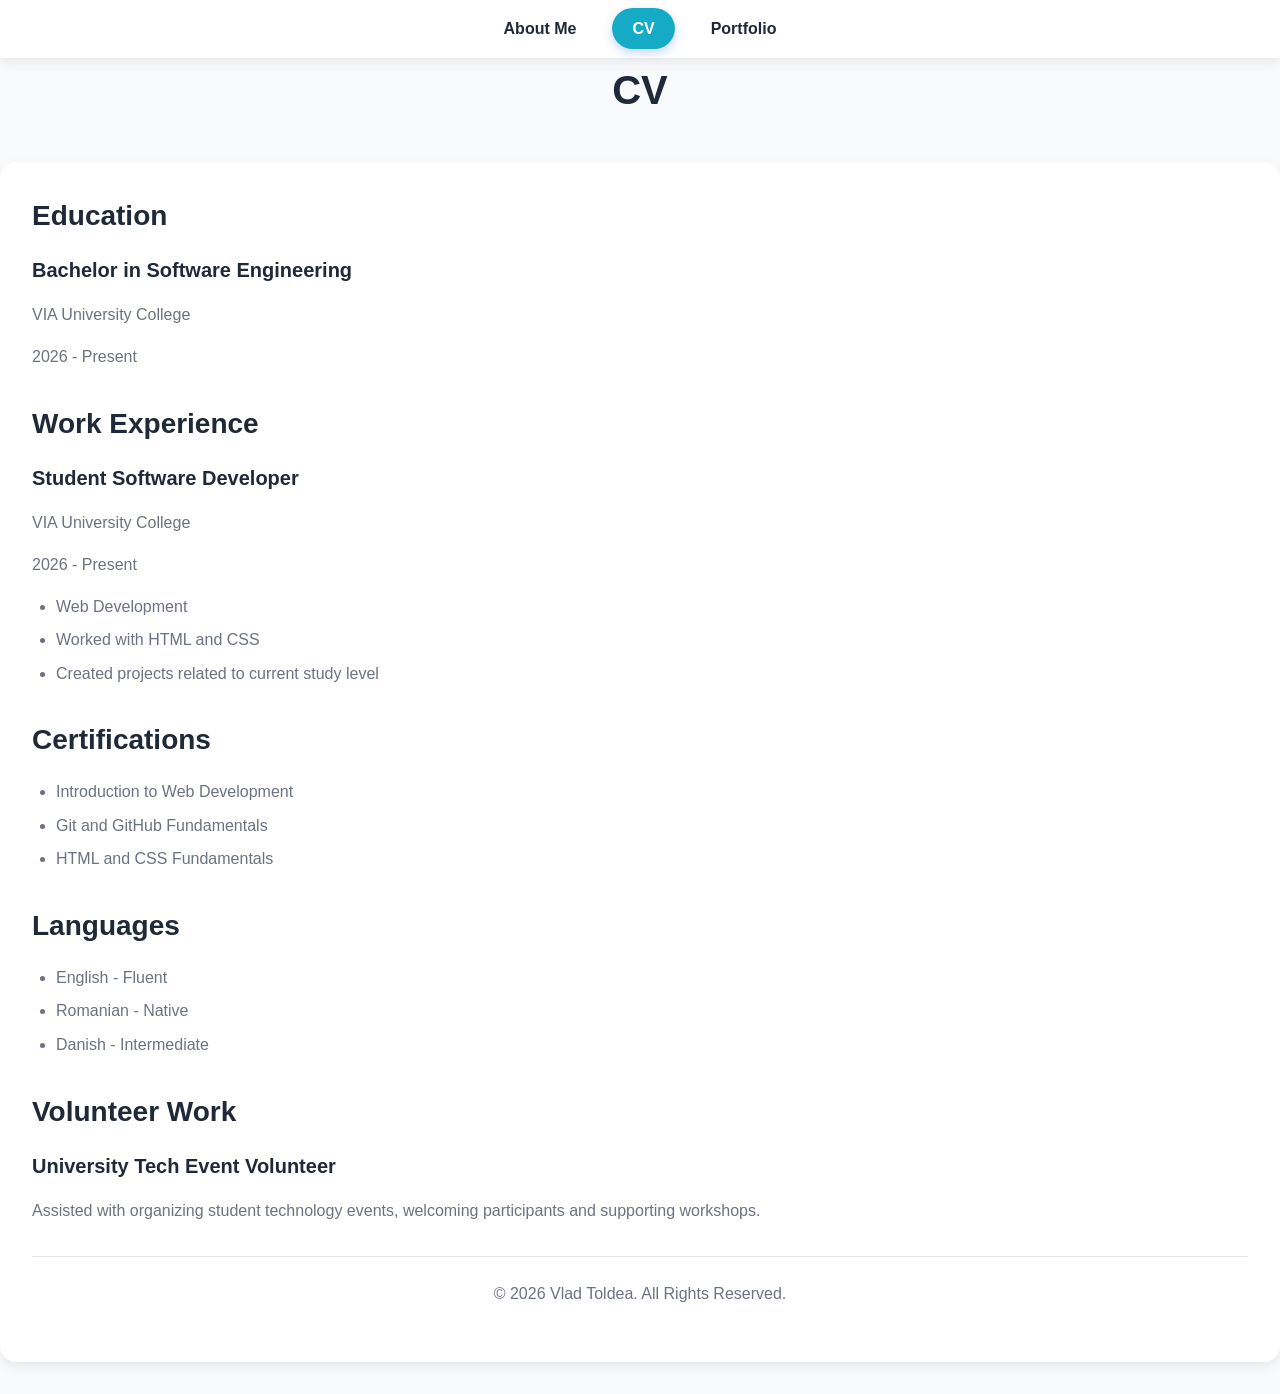
==== cv.html @ 30fdbcb8 "initial commit" ====
<!doctype html>
<html lang="en">
  <head>
    <meta charset="UTF-8" />
    <meta name="viewport" content="width=device-width, initial-scale=1.0" />
    <title>CV | Vlad Toldea</title>
    <link rel="stylesheet" href="css/style.css" />
  </head>
  <body>
    <header>
      <nav>
        <ul>
          <li><a href="about-me.html">About Me</a></li>
          <li><a href="cv.html" class="active">CV</a></li>
          <li><a href="portfolio.html">Portfolio</a></li>
        </ul>
      </nav>
    </header>

<section class="page-header">
<h1>CV</h1>
</section>
<section class="card">

      <section>
        <h2>Education</h2>

        <article>
          <h3>Bachelor in Software Engineering</h3>
          <p>VIA University College</p>
          <p>2026 - Present</p>
        </article>
      </section>

      <section>
        <h2>Work Experience</h2>

        <article>
          <h3>Student Software Developer</h3>
          <p>VIA University College</p>
          <p>2026 - Present</p>
          <ul>
            <li>Web Development</li>
            <li>Worked with HTML and CSS</li>
            <li>Created projects related to current study level</li>
          </ul>
        </article>
      </section>

      <section>
        <h2>Certifications</h2>

        <ul>
          <li>Introduction to Web Development</li>
          <li>Git and GitHub Fundamentals</li>
          <li>HTML and CSS Fundamentals</li>
        </ul>
      </section>

      <section>
        <h2>Languages</h2>

        <ul>
          <li>English - Fluent</li>
          <li>Romanian - Native</li>
          <li>Danish - Intermediate</li>
        </ul>
      </section>

      <section>
        <h2>Volunteer Work</h2>

        <article>
          <h3>University Tech Event Volunteer</h3>
          <p>
            Assisted with organizing student technology events, welcoming
            participants and supporting workshops.
          </p>
        </article>
      </section>
    </main>

    <footer>
      <p>&copy; 2026 Vlad Toldea. All Rights Reserved.</p>
    </footer>
  </body>
</html>
---- css/style.css ----
* {
  margin: 0;
  padding: 0;
  box-sizing: border-box;
}

/* =========================
VARIABLES
========================= */

:root {
  --primary: #15abc6;
  --primary-dark: #16abc6;
  --background: #f8fafc;
  --surface: #ffffff;
  --text: #1f2937;
  --text-light: #6b7280;
  --border: #e5e7eb;
  --shadow: 0 4px 12px rgba(0, 0, 0, 0.08);
}

/* =========================
BASE STYLES
========================= */

html {
  scroll-behavior: smooth;
}

body {
  font-family: "Segoe UI", Arial, sans-serif;
  line-height: 1.6;
  color: var(--text);
  background-color: var(--background);

  min-height: 100vh;
  display: flex;
  flex-direction: column;
}

main {
  width: min(1100px, 90%);
  margin: 2rem auto;
  flex: 1;
}

section {
  margin-bottom: 2rem;
}

img {
  max-width: 100%;
  display: block;
}

a {
  transition: all 0.3s ease;
}

/* =========================
TYPOGRAPHY
========================= */

h1,
h2,
h3 {
  color: var(--text);
  margin-bottom: 1rem;
  font-weight: 600;
}

h1 {
  font-size: 2.5rem;
}

h2 {
  font-size: 1.75rem;
}

h3 {
  font-size: 1.25rem;
}

p {
  color: var(--text-light);
  margin-bottom: 1rem;
}

ul {
  padding-left: 1.5rem;
}

li {
  color: var(--text-light);
  margin-bottom: 0.5rem;
}

/* =========================
REUSABLE COMPONENTS
========================= */

.card {
  background-color: var(--surface);
  padding: 2rem;
  border-radius: 16px;
  box-shadow: var(--shadow);
}

.page-header {
  text-align: center;
  margin-bottom: 2rem;
}

.page-header h1 {
  margin-bottom: 0.5rem;
}

.page-header p {
  margin-bottom: 0;
}

/* =========================
NAVIGATION
========================= */

header {
  position: sticky;
  top: 0;
  z-index: 1000;

  background-color: var(--surface);
  box-shadow: var(--shadow);
}

nav {
  max-width: 1100px;
  margin: 0 auto;
}

nav ul {
  list-style: none;

  display: flex;
  justify-content: center;
  align-items: center;
  flex-wrap: wrap;

  gap: 1rem;
  padding: 1rem;
}

nav li {
  margin: 0;
}

nav a {
  text-decoration: none;
  color: var(--text);

  font-weight: 600;

  padding: 0.75rem 1.25rem;
  border-radius: 999px;
}

nav a:hover,
nav a:focus {
  background-color: var(--primary);
  color: white;
}

/* Active page */

nav a.active {
  background-color: var(--primary);
  color: white;
  box-shadow: 0 4px 10px rgba(37, 99, 235, 0.25);
}

nav a.active:hover {
  background-color: var(--primary-dark);
}

/* =========================
ABOUT PAGE
========================= */

.about-container {
  display: flex;
  align-items: center;
  gap: 3rem;
}

.about-container figure {
  flex-shrink: 0;
}

.about-container img {
  width: 250px;
  height: 250px;
  object-fit: cover;

  border-radius: 50%;
  border: 4px solid var(--primary);
}

.about-container article {
  flex: 1;
}

/* =========================
CV PAGE
========================= */

main section article {
  margin-top: 1rem;
}

/* =========================
PORTFOLIO PAGE
========================= */

.projects-grid {
  display: grid;
  gap: 1.5rem;
}

.project-card {
  background-color: var(--surface);
  padding: 1.5rem;
  border-radius: 16px;
  box-shadow: var(--shadow);

  display: flex;
  flex-direction: column;

  transition: transform 0.3s ease;
}

.project-card:hover {
  transform: translateY(-5px);
}

.project-card img {
  width: 100%;
  height: 220px;
  object-fit: cover;

  border-radius: 10px;
  margin-bottom: 1rem;
}

.project-card h2 {
  margin-bottom: 0.75rem;
}

.project-card p {
  margin-bottom: 0.75rem;
}

.project-card a {
  align-self: flex-start;

  background-color: var(--primary);
  color: white;
  text-decoration: none;

  padding: 0.75rem 1.25rem;
  border-radius: 8px;

  font-weight: 600;
}

.project-card a:hover {
  background-color: var(--primary-dark);
}

/* =========================
FOOTER
========================= */

footer {
  background-color: var(--surface);
  border-top: 1px solid var(--border);

  text-align: center;
  padding: 1.5rem;
}

footer p {
  margin: 0;
}

/* =========================
MOBILE
========================= */

@media (max-width: 767px) {
  nav ul {
    flex-direction: column;
    gap: 0.5rem;
  }

  nav li {
    width: 100%;
  }

  nav a {
    display: block;
    width: 100%;
    text-align: center;
  }

  .about-container {
    flex-direction: column;
    text-align: center;
  }

  .about-container img {
    width: 180px;
    height: 180px;
  }

  .projects-grid {
    grid-template-columns: 1fr;
  }

  h1 {
    font-size: 2rem;
  }

  .card {
    padding: 1.5rem;
  }
}

/* =========================
TABLET
========================= */

@media (min-width: 768px) and (max-width: 1023px) {
  .projects-grid {
    grid-template-columns: repeat(2, 1fr);
  }
}

/* =========================
DESKTOP
========================= */

@media (min-width: 1024px) {
  .projects-grid {
    grid-template-columns: repeat(3, 1fr);
  }
}

/* =========================
DARK MODE (CSS ONLY)
========================= */

@media (prefers-color-scheme: dark) {
  :root {
    --primary: #1ac7ca;
    --primary-dark: #1ac7ca;

    --background: #111827;
    --surface: #1f2937;

    --text: #f9fafb;
    --text-light: #d1d5db;

    --border: #374151;

    --shadow: 0 4px 12px rgba(0, 0, 0, 0.4);
  }

  header,
  footer,
  .card,
  .project-card {
    border: 1px solid var(--border);
  }

  .project-card a,
  nav a.active {
    color: white;
  }
}
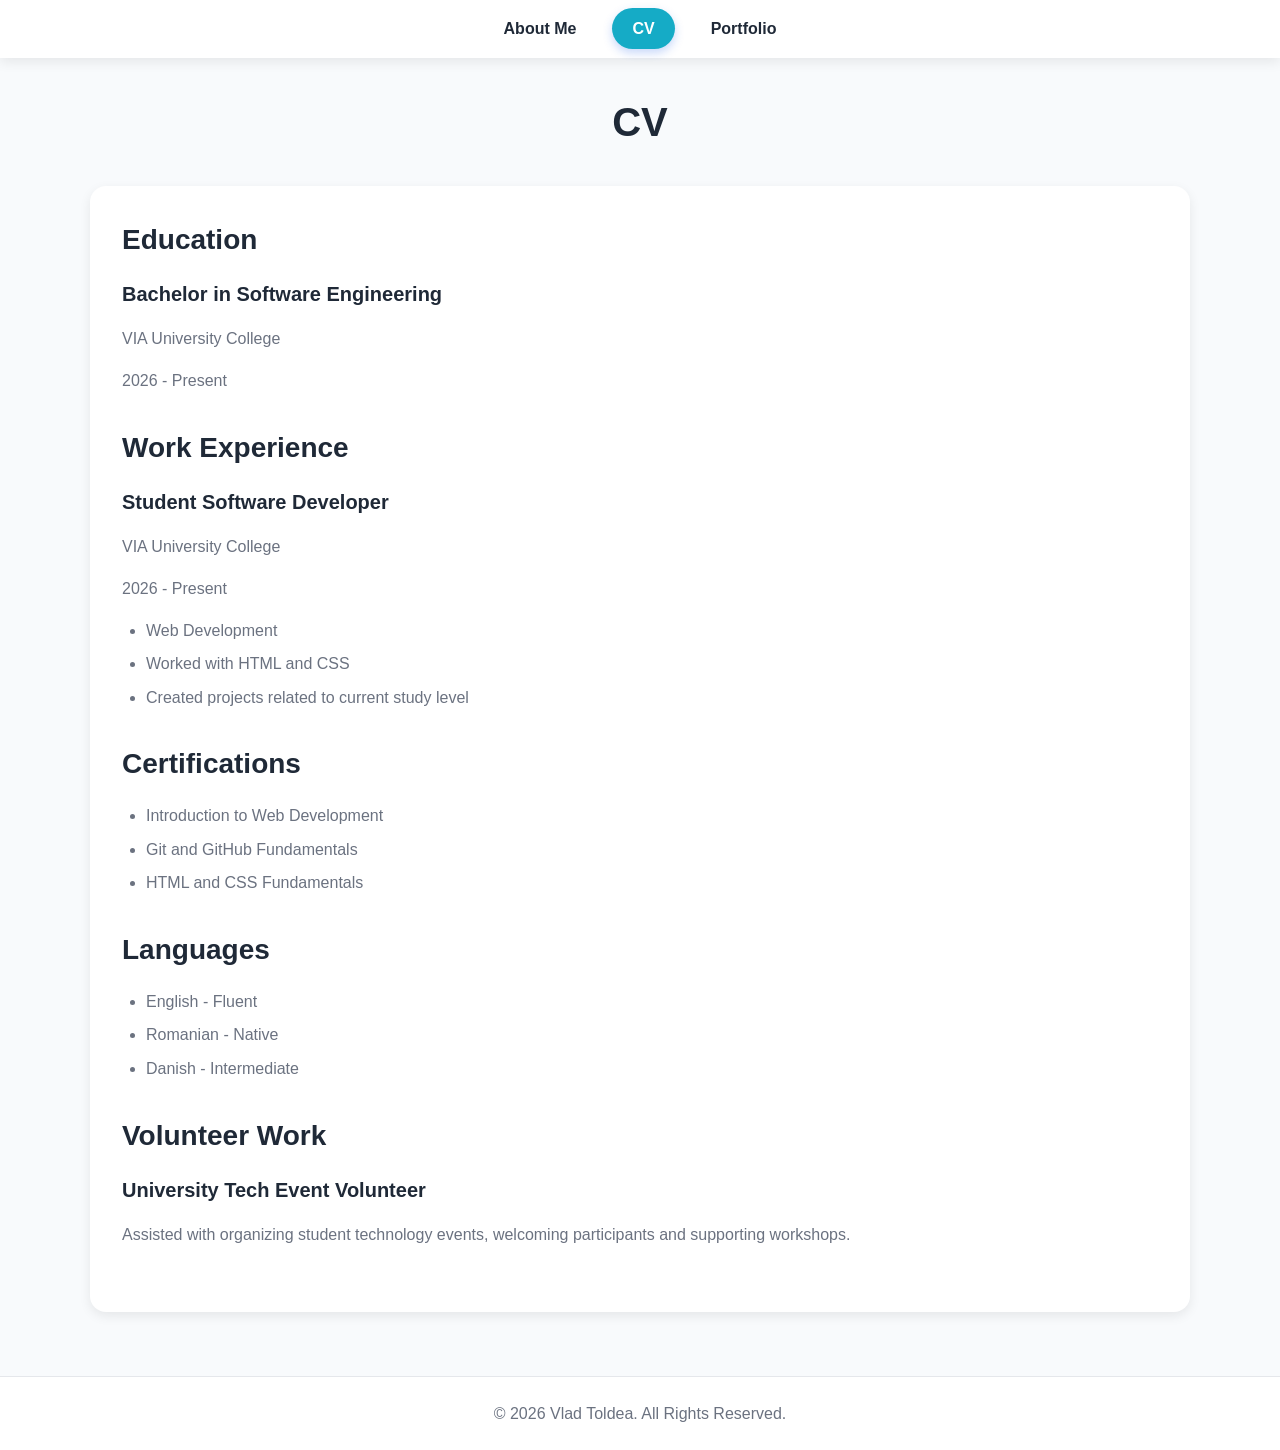
==== commit 483ee9b2: "Fix minor typos and update inconsistent project descriptions" ====
--- a/cv.html
+++ b/cv.html
@@ -10,73 +10,74 @@
     <header>
       <nav>
         <ul>
-          <li><a href="about-me.html">About Me</a></li>
+          <li><a href="index.html">About Me</a></li>
           <li><a href="cv.html" class="active">CV</a></li>
           <li><a href="portfolio.html">Portfolio</a></li>
         </ul>
       </nav>
     </header>
 
-<section class="page-header">
-<h1>CV</h1>
-</section>
-<section class="card">
+    <main>
+      <section class="page-header">
+        <h1>CV</h1>
+      </section>
+      <section class="card">
+        <section>
+          <h2>Education</h2>
 
-      <section>
-        <h2>Education</h2>
+          <article>
+            <h3>Bachelor in Software Engineering</h3>
+            <p>VIA University College</p>
+            <p>2026 - Present</p>
+          </article>
+        </section>
 
-        <article>
-          <h3>Bachelor in Software Engineering</h3>
-          <p>VIA University College</p>
-          <p>2026 - Present</p>
-        </article>
-      </section>
+        <section>
+          <h2>Work Experience</h2>
 
-      <section>
-        <h2>Work Experience</h2>
+          <article>
+            <h3>Student Software Developer</h3>
+            <p>VIA University College</p>
+            <p>2026 - Present</p>
+            <ul>
+              <li>Web Development</li>
+              <li>Worked with HTML and CSS</li>
+              <li>Created projects related to current study level</li>
+            </ul>
+          </article>
+        </section>
 
-        <article>
-          <h3>Student Software Developer</h3>
-          <p>VIA University College</p>
-          <p>2026 - Present</p>
+        <section>
+          <h2>Certifications</h2>
+
           <ul>
-            <li>Web Development</li>
-            <li>Worked with HTML and CSS</li>
-            <li>Created projects related to current study level</li>
+            <li>Introduction to Web Development</li>
+            <li>Git and GitHub Fundamentals</li>
+            <li>HTML and CSS Fundamentals</li>
           </ul>
-        </article>
-      </section>
+        </section>
 
-      <section>
-        <h2>Certifications</h2>
+        <section>
+          <h2>Languages</h2>
 
-        <ul>
-          <li>Introduction to Web Development</li>
-          <li>Git and GitHub Fundamentals</li>
-          <li>HTML and CSS Fundamentals</li>
-        </ul>
-      </section>
+          <ul>
+            <li>English - Fluent</li>
+            <li>Romanian - Native</li>
+            <li>Danish - Intermediate</li>
+          </ul>
+        </section>
 
-      <section>
-        <h2>Languages</h2>
+        <section>
+          <h2>Volunteer Work</h2>
 
-        <ul>
-          <li>English - Fluent</li>
-          <li>Romanian - Native</li>
-          <li>Danish - Intermediate</li>
-        </ul>
-      </section>
-
-      <section>
-        <h2>Volunteer Work</h2>
-
-        <article>
-          <h3>University Tech Event Volunteer</h3>
-          <p>
-            Assisted with organizing student technology events, welcoming
-            participants and supporting workshops.
-          </p>
-        </article>
+          <article>
+            <h3>University Tech Event Volunteer</h3>
+            <p>
+              Assisted with organizing student technology events, welcoming
+              participants and supporting workshops.
+            </p>
+          </article>
+        </section>
       </section>
     </main>
 
--- a/css/style.css
+++ b/css/style.css
@@ -181,6 +181,23 @@
   background-color: var(--primary-dark);
 }
 
+.btn {
+  display: inline-block;
+  padding: 0.75rem 1.5rem;
+  margin-bottom: 1.5rem;
+  background-color: #1ac7ca;
+  color: white;
+  text-decoration: none;
+  border-radius: 8px;
+  font-weight: 600;
+  transition: background-color 0.3s ease;
+  display: inline-block;
+}
+
+.btn:hover {
+  background-color: #1ac7ca;
+}
+
 /* =========================
 ABOUT PAGE
 ========================= */
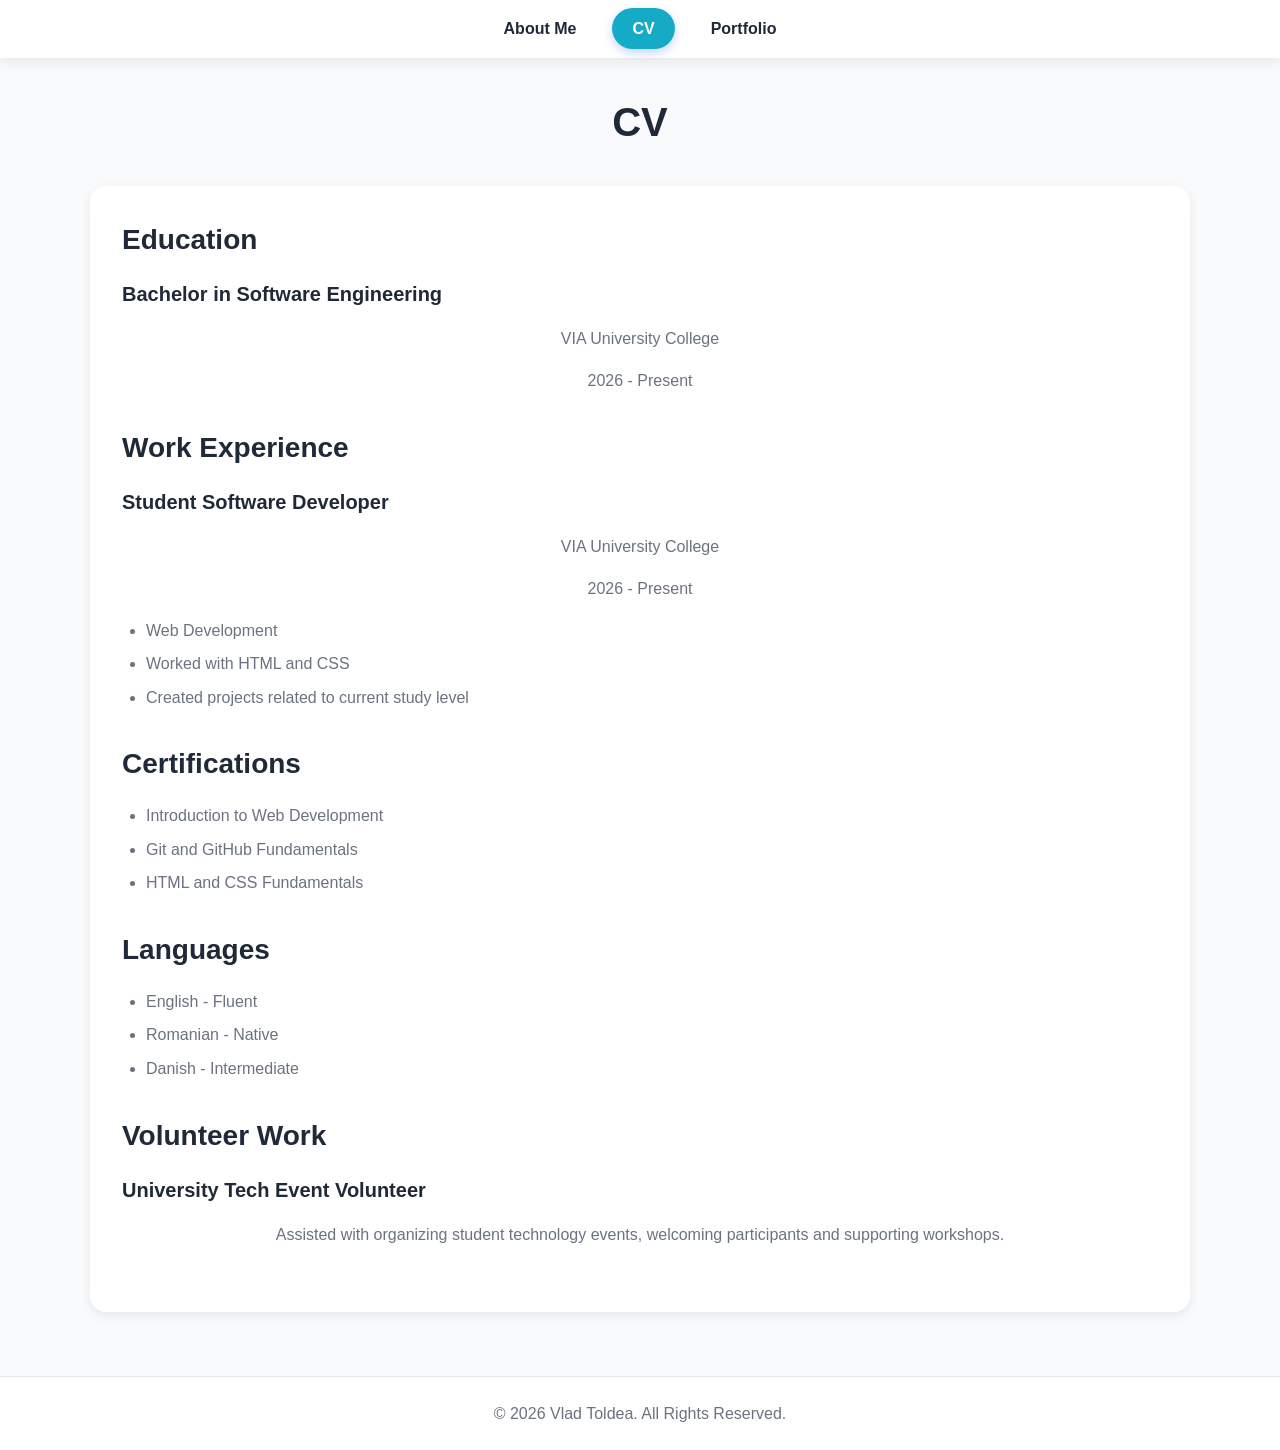
==== commit c0cab029: "Standardize text alignment across the website" ====
--- a/cv.html
+++ b/cv.html
@@ -17,7 +17,7 @@
       </nav>
     </header>
 
-    <main>
+    <main class="cv-page">
       <section class="page-header">
         <h1>CV</h1>
       </section>
--- a/css/style.css
+++ b/css/style.css
@@ -229,6 +229,10 @@
 CV PAGE
 ========================= */
 
+.cv-page .card p {
+  text-align: center;
+}
+
 main section article {
   margin-top: 1rem;
 }
